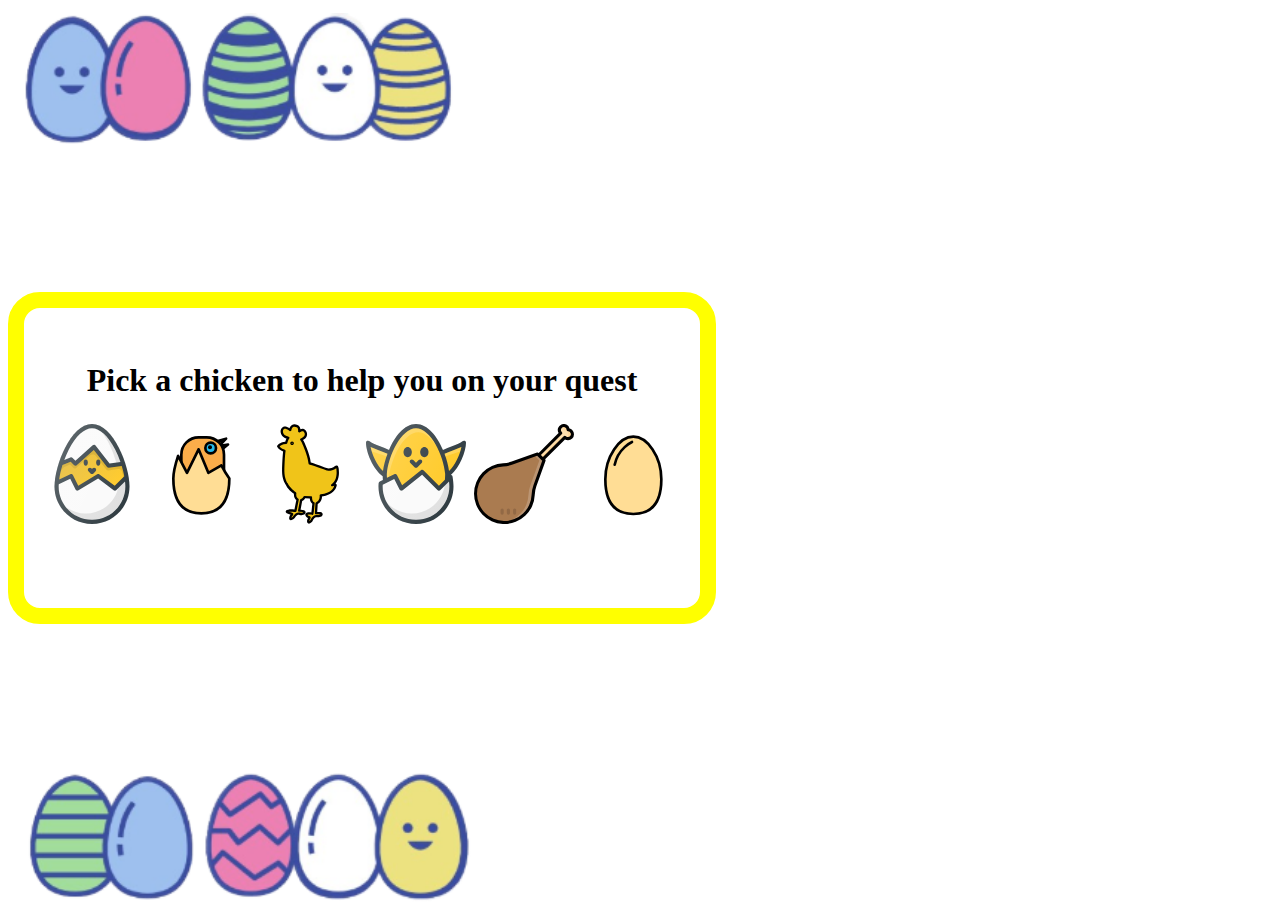
==== src/avatar.html @ 74a3d4d5 "vælg en avataaaar" ====
<!DOCTYPE html>
<html lang="en">

<head>
    <meta charset="UTF-8">
    <meta http-equiv="X-UA-Compatible" content="IE=edge">
    <meta name="viewport" content="width=device-width, initial-scale=1.0">
    <title>Document</title>
</head>
<style>
    body {
        display: flex;
        align-items: center;
        height: 100vh;
        width: 100vw;
    }

    #avatar-div {
        height: 99vh;
        width: 99vw;
        display: flex;
        align-items: center;
        background-image: url('img/background.png');
        background-size: contain;
        background-repeat: no-repeat;
    }

    #avatar-container {
        display: flex;
        flex-direction: column;
        align-items: center;
        padding: 2em 1em 5em 1em;
        border: 1em solid yellow;
        border-radius: 2em;
    }

    .avatar-btn {
        border: none;
        color: white;
        padding: 15px 32px;
        text-align: center;
        border-radius: 8px;
        display: inline-block;
        font-size: 20px;
        margin: 4px 2px;
        cursor: pointer;
        object-fit: scale-down;
        background: white;
        background-repeat: no-repeat;
        font-family: Courier New, Courier New, monospace;
        font-weight: bold;
        height: 100px;
        width: 100px;
        outline: none;
    }

    #chicken-in-egg {
        background-image: url('img/avatars/chicken-in-egg3.svg')
    }

    #chicken-in-egg2 {
        background-image: url('img/avatars/chicken-in-egg2.svg')
    }

    #hen {
        background-image: url('img/avatars/hen.svg')
    }

    #chicken-in-egg3 {
        background-image: url('img/avatars/chicken-in-egg.svg')
    }

    #chicken-leg {
        background-image: url('img/leg.svg')
    }

    #spejl-egg {
        background-image: url('img/avatars/egg.svg')
    }
</style>

<body>
    <div id="avatar-div">

        <div id="avatar-container">
            <h1>Pick a chicken to help you on your quest</h1>
            <form action="/src/index.html">
                <button id="chicken-in-egg" class="avatar-btn" onclick="pickAnAvatar(id)"></button>
                <button id="chicken-in-egg2" class="avatar-btn" onclick="pickAnAvatar(id)"></button>
                <button id="hen" class="avatar-btn" onclick="pickAnAvatar(id)"></button>
                <button id="chicken-in-egg3" class="avatar-btn" onclick="pickAnAvatar(id)"></button>
                <button id="chicken-leg" class="avatar-btn" onclick="pickAnAvatar(id)"></button>
                <button id="spejl-egg" class="avatar-btn" onclick="pickAnAvatar(id)"></button>
            </form>
        </div>
    </div>
    <script src="script.js"></script>
</body>

</html>
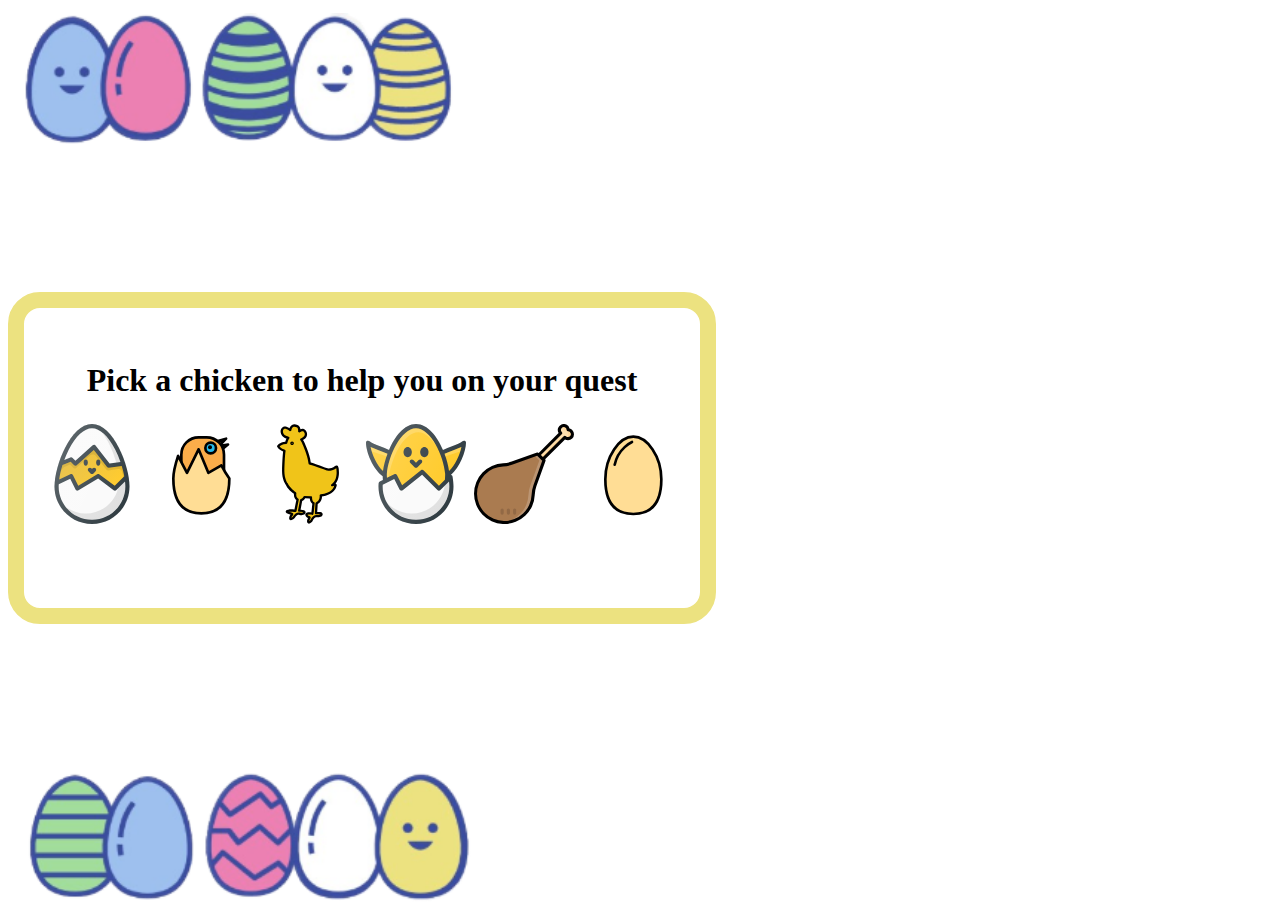
==== commit 0774f987: "styling" ====
--- a/src/avatar.html
+++ b/src/avatar.html
@@ -30,7 +30,7 @@
         flex-direction: column;
         align-items: center;
         padding: 2em 1em 5em 1em;
-        border: 1em solid yellow;
+        border: 1em solid #ECE280;
         border-radius: 2em;
     }
 
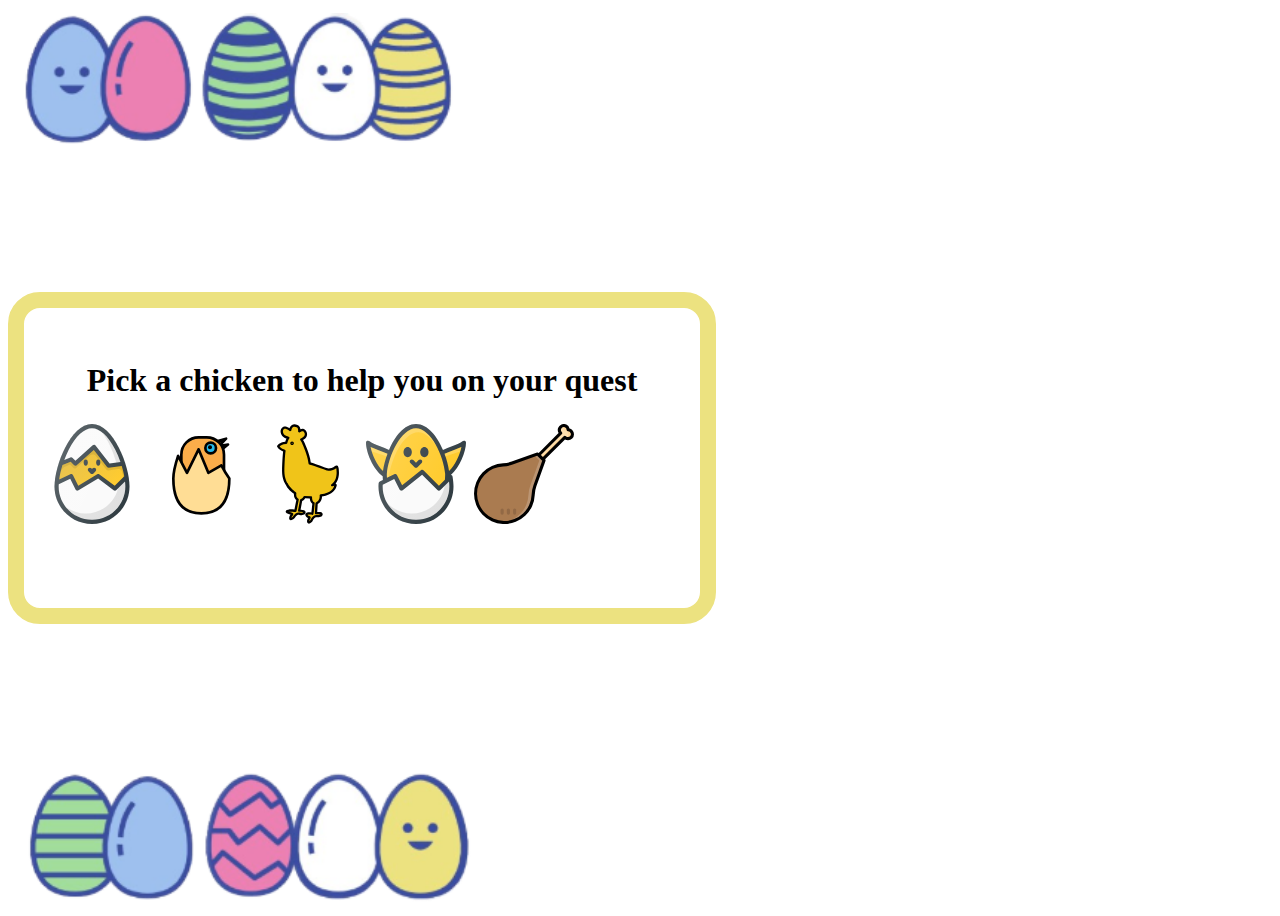
==== commit d01d59e1: "spejl-egg" ====
--- a/src/avatar.html
+++ b/src/avatar.html
@@ -90,7 +90,7 @@
                 <button id="hen" class="avatar-btn" onclick="pickAnAvatar(id)"></button>
                 <button id="chicken-in-egg3" class="avatar-btn" onclick="pickAnAvatar(id)"></button>
                 <button id="chicken-leg" class="avatar-btn" onclick="pickAnAvatar(id)"></button>
-                <button id="spejl-egg" class="avatar-btn" onclick="pickAnAvatar(id)"></button>
+                <button id="egg" class="avatar-btn" onclick="pickAnAvatar(id)"></button>
             </form>
         </div>
     </div>
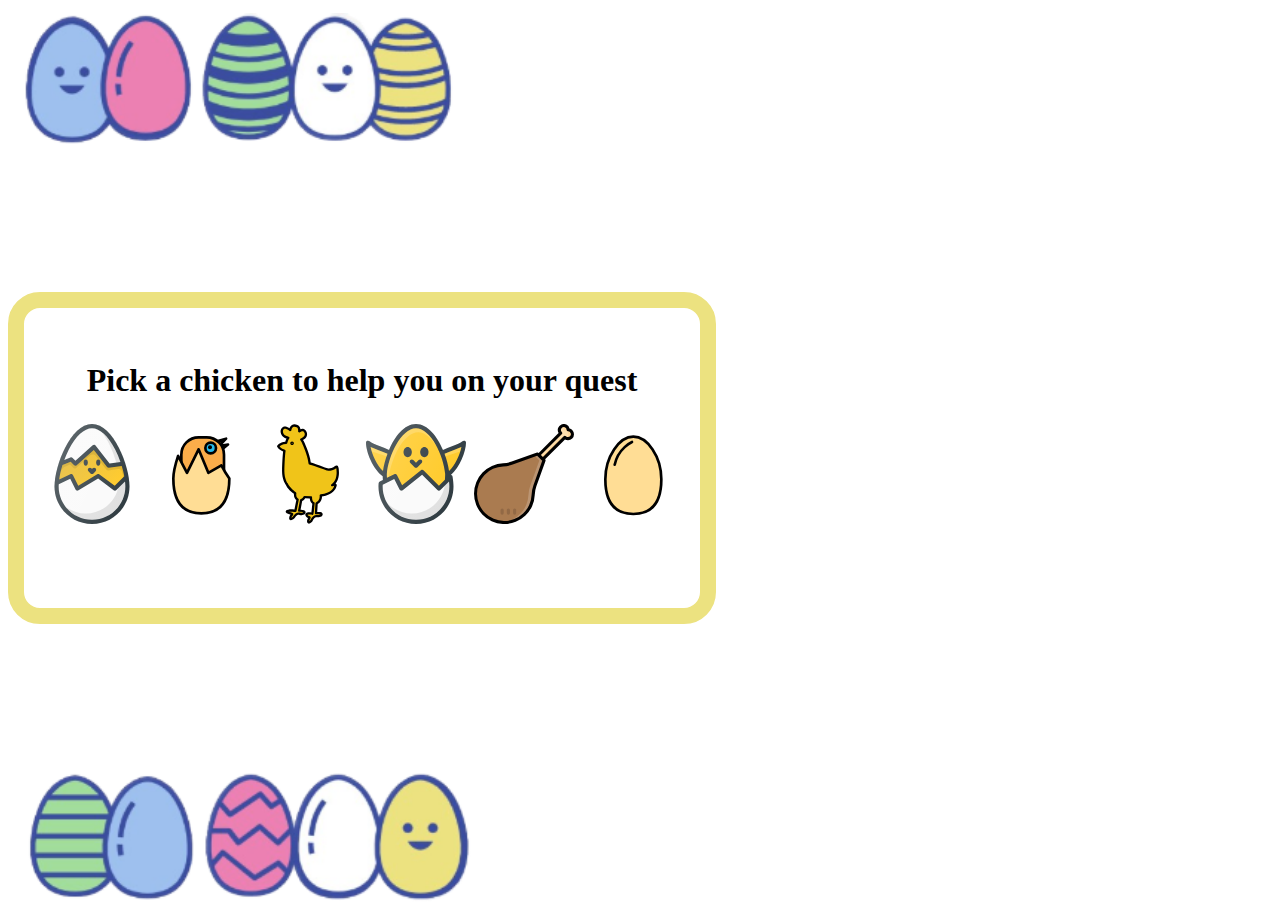
==== commit 02007763: "egg" ====
--- a/src/avatar.html
+++ b/src/avatar.html
@@ -74,7 +74,7 @@
         background-image: url('img/leg.svg')
     }
 
-    #spejl-egg {
+    #egg {
         background-image: url('img/avatars/egg.svg')
     }
 </style>
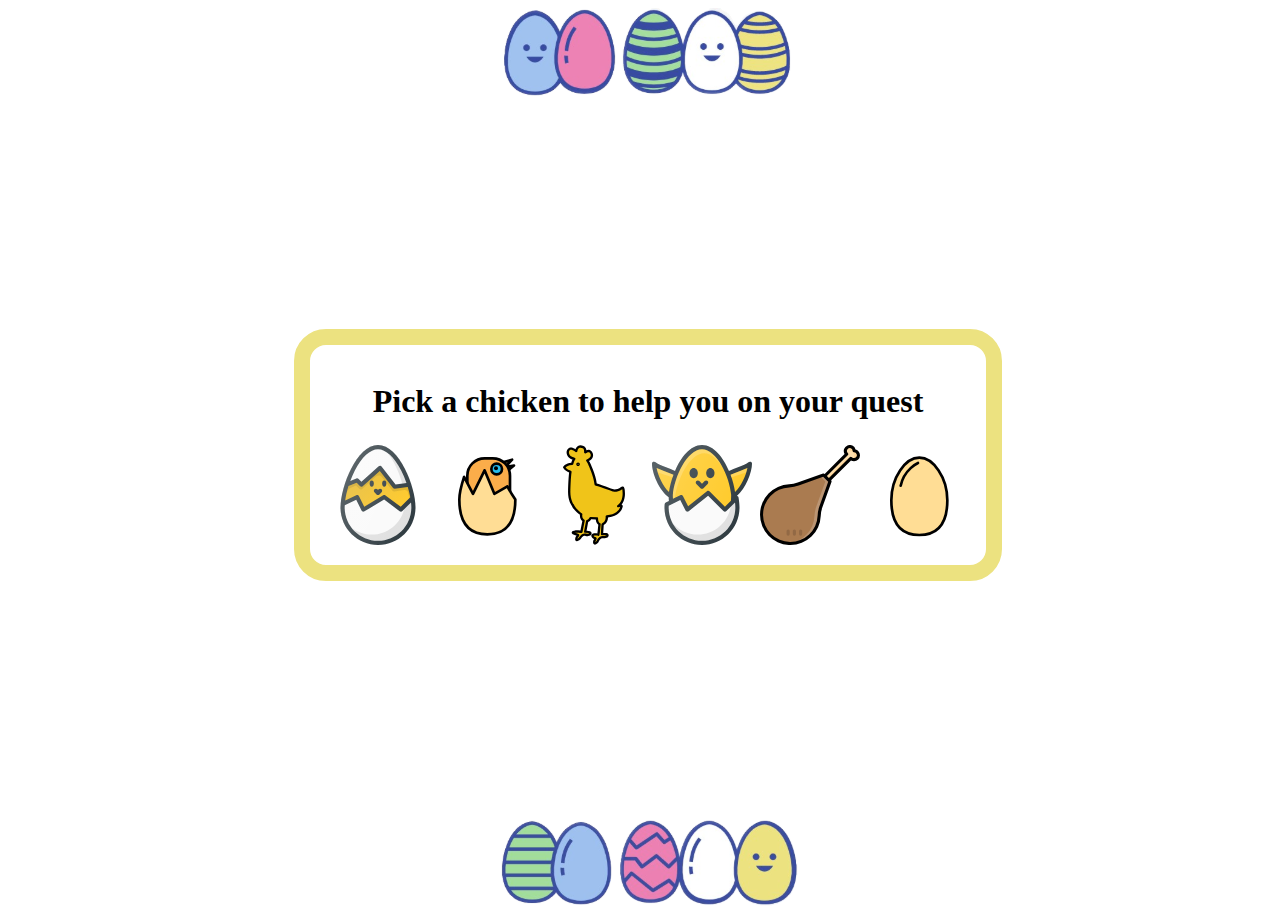
==== commit 651cff24: "baggrund" ====
--- a/src/avatar.html
+++ b/src/avatar.html
@@ -10,26 +10,23 @@
 <style>
     body {
         display: flex;
+        flex-direction: column;
         align-items: center;
+        justify-content: space-between;
         height: 100vh;
         width: 100vw;
     }
 
     #avatar-div {
-        height: 99vh;
-        width: 99vw;
         display: flex;
         align-items: center;
-        background-image: url('img/background.png');
-        background-size: contain;
-        background-repeat: no-repeat;
     }
 
     #avatar-container {
         display: flex;
         flex-direction: column;
         align-items: center;
-        padding: 2em 1em 5em 1em;
+        padding: 1em 1em 1em 1em;
         border: 1em solid #ECE280;
         border-radius: 2em;
     }
@@ -80,8 +77,8 @@
 </style>
 
 <body>
+    <img src="img/MathildesrammeTOP.png">
     <div id="avatar-div">
-
         <div id="avatar-container">
             <h1>Pick a chicken to help you on your quest</h1>
             <form action="/src/index.html">
@@ -94,6 +91,7 @@
             </form>
         </div>
     </div>
+    <img src="img/MathildesrammeBUND.png">
     <script src="script.js"></script>
 </body>
 
